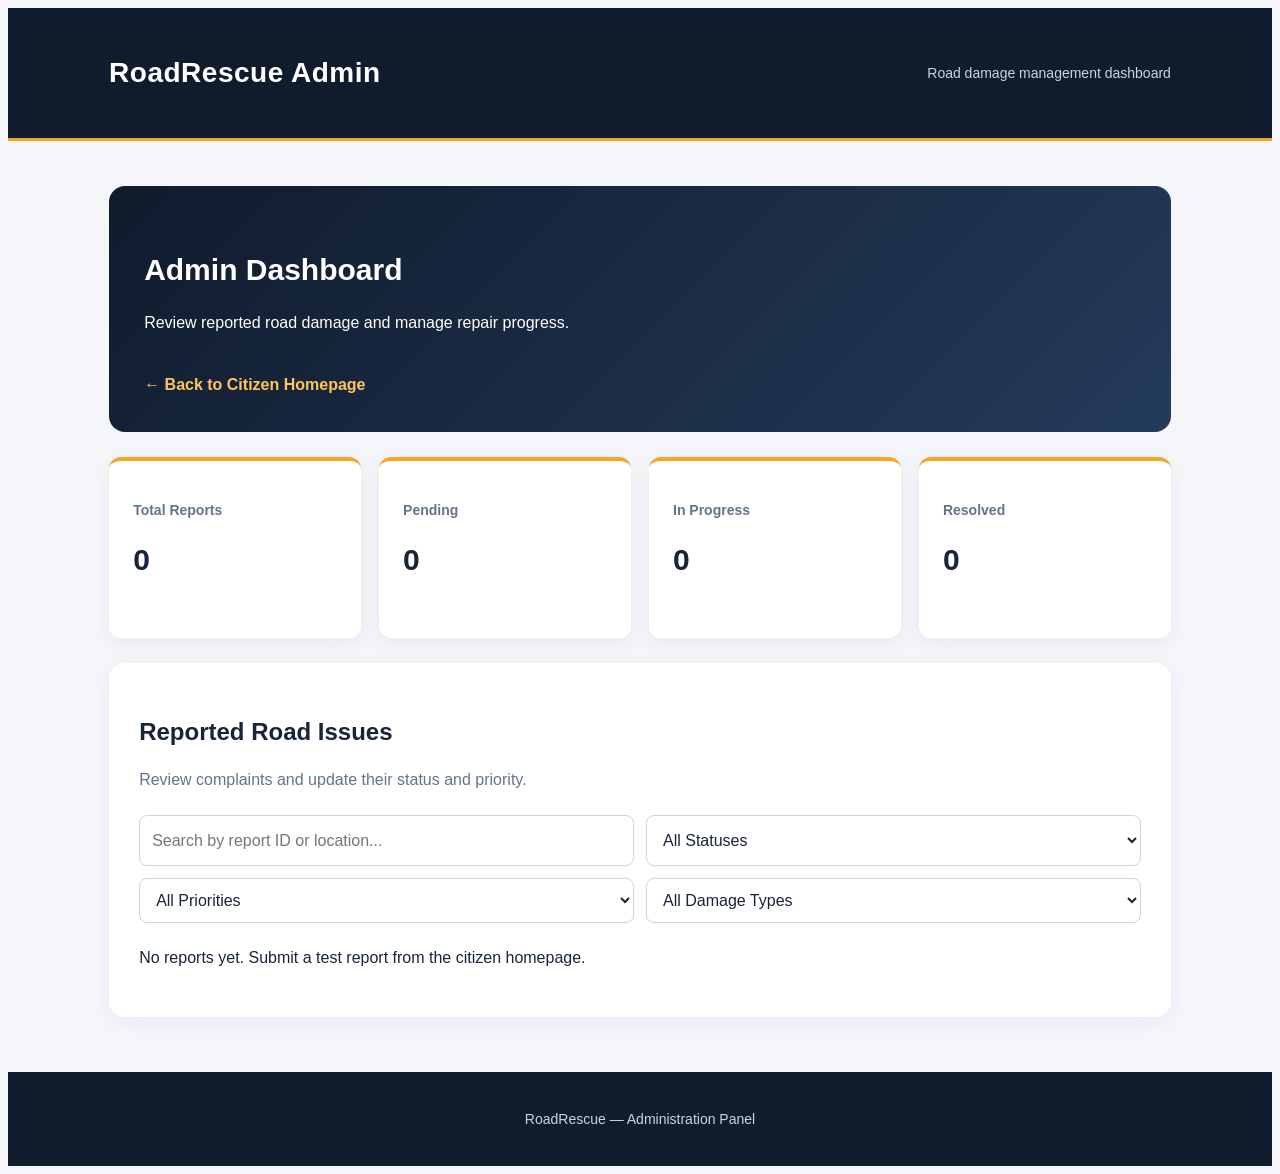
==== admin.html @ a2a2a47f "Add files via upload" ====
<!DOCTYPE html>
<html lang="en">
<head>
    <meta charset="UTF-8">
    <meta name="viewport" content="width=device-width, initial-scale=1.0">
    <title>RoadRescue | Admin Dashboard</title>
    <link rel="stylesheet" href="style.css">
</head>
<body>

    <header>
        <h1>RoadRescue Admin</h1>
        <p>Road damage management dashboard</p>
    </header>

    <main>
        <section class="admin-welcome">
            <h2>Admin Dashboard</h2>
            <p>Review reported road damage and manage repair progress.</p>
            <a href="index.html">← Back to Citizen Homepage</a>
        </section>

        <section class="admin-stats">
            <div class="stat-card">
                <h3>Total Reports</h3>
                <p id="totalReports">0</p>
            </div>

            <div class="stat-card">
                <h3>Pending</h3>
                <p id="pendingReports">0</p>
            </div>

            <div class="stat-card">
                <h3>In Progress</h3>
                <p id="progressReports">0</p>
            </div>

            <div class="stat-card">
                <h3>Resolved</h3>
                <p id="resolvedReports">0</p>
            </div>
        </section>

        <section class="admin-reports">
            <h2>Reported Road Issues</h2>
            <p>Review complaints and update their status and priority.</p>

            
<div class="admin-filters">
    <input
        type="search"
        id="searchReports"
        placeholder="Search by report ID or location..."
        aria-label="Search reports"
    >

    <select id="filterStatus" aria-label="Filter by status">
        <option value="All">All Statuses</option>
        <option value="Pending">Pending</option>
        <option value="In Progress">In Progress</option>
        <option value="Resolved">Resolved</option>
    </select>

    <select id="filterPriority" aria-label="Filter by priority">
        <option value="All">All Priorities</option>
        <option value="High">High Priority</option>
        <option value="Medium">Medium Priority</option>
        <option value="Low">Low Priority</option>
    </select>

    <select id="filterDamage" aria-label="Filter by damage type">
        <option value="All">All Damage Types</option>
        <option value="Pothole">Pothole</option>
        <option value="Road Crack">Road Crack</option>
        <option value="Broken Road">Broken Road</option>
        <option value="Waterlogging">Waterlogging</option>
        <option value="Other">Other</option>
    </select>
</div>

<div id="adminReportList">
    <p>No reports to display yet.</p>
</div>

            
        </section>
    </main>

    <footer>
        <p>RoadRescue — Administration Panel</p>
    </footer>

    <script src="admin.js"></script>
</body>
</html>
---- style.css ----
<link rel="stylesheet" href="style.css">

/* =====================================
   1. BASIC PAGE SETTINGS
===================================== */

* {
    margin: 0;
    padding: 0;
    box-sizing: border-box;
}

body {
    font-family: Arial, sans-serif;
    background-color: #f4f6fa;
    color: #17243a;
    line-height: 1.6;
}


/* =====================================
   2. WEBSITE HEADER
===================================== */

header {
    background-color: #101b2d;
    color: white;
    padding: 24px 8%;
    display: flex;
    justify-content: space-between;
    align-items: center;
    border-bottom: 3px solid #f5a623;
}

header h1 {
    font-size: 28px;
    letter-spacing: 0.5px;
}

header p {
    color: #cbd5e1;
    font-size: 14px;
}


/* =====================================
   3. MAIN CONTENT
===================================== */

main {
    width: 84%;
    max-width: 1100px;
    margin: 45px auto;
}


/* =====================================
   4. HERO SECTION
===================================== */

.hero {
    background: linear-gradient(135deg, #101b2d, #243b5a);
    color: white;
    padding: 65px 40px;
    border-radius: 18px;
    text-align: center;
    box-shadow: 0 12px 30px rgba(16, 27, 45, 0.12);
}

.hero h2 {
    font-size: 38px;
    line-height: 1.25;
    margin-bottom: 18px;
}

.hero p {
    max-width: 600px;
    margin: 0 auto 28px;
    color: #dbe4f0;
    font-size: 17px;
}


/* =====================================
   5. REPORT BUTTON
===================================== */

button {
    background-color: #f5a623;
    color: #101b2d;
    border: none;
    padding: 15px 28px;
    border-radius: 8px;
    font-size: 16px;
    font-weight: bold;
    cursor: pointer;
    transition: background-color 0.3s, transform 0.3s;
}

button:hover {
    background-color: #ffc45c;
    transform: translateY(-2px);
}


/* =====================================
   6. HOW IT WORKS SECTION
===================================== */

.about {
    background-color: white;
    margin-top: 30px;
    padding: 35px;
    border-radius: 16px;
    box-shadow: 0 5px 20px rgba(16, 27, 45, 0.06);
}

.about h2 {
    font-size: 26px;
    margin-bottom: 20px;
    color: #101b2d;
}

.about p {
    background-color: #f4f6fa;
    padding: 14px 18px;
    margin-top: 12px;
    border-left: 4px solid #f5a623;
    border-radius: 5px;
}


/* =====================================
   7. FOOTER
===================================== */

footer {
    background-color: #101b2d;
    color: #cbd5e1;
    text-align: center;
    padding: 22px;
    margin-top: 55px;
    font-size: 14px;
}


/* =====================================
   8. MOBILE RESPONSIVENESS
===================================== */

@media (max-width: 600px) {

    header {
        padding: 20px 6%;
        flex-direction: column;
        align-items: flex-start;
        gap: 5px;
    }

    header h1 {
        font-size: 25px;
    }

    main {
        width: 90%;
        margin: 25px auto;
    }

    .hero {
        padding: 42px 20px;
    }

    .hero h2 {
        font-size: 29px;
    }

    .hero p {
        font-size: 15px;
    }

    .about {
        padding: 24px 18px;
    }

    .about h2 {
        font-size: 23px;
    }

    button {
        width: 100%;
    }

    footer {
        margin-top: 30px;
    }
}

/* ROAD DAMAGE REPORT FORM */

.report-section {
    background: white;
    margin-top: 30px;
    padding: 35px;
    border-radius: 16px;
    box-shadow: 0 5px 20px rgba(16, 27, 45, 0.06);
}

.report-section h2 {
    margin-bottom: 8px;
}

.report-section > p {
    margin-bottom: 24px;
    color: #64748b;
}

#damageForm {
    display: flex;
    flex-direction: column;
    gap: 10px;
}

#damageForm label {
    font-weight: bold;
    margin-top: 8px;
}

#damageForm input,
#damageForm select,
#damageForm textarea {
    width: 100%;
    padding: 12px;
    border: 1px solid #cbd5e1;
    border-radius: 7px;
    font: inherit;
    background: white;
}

#damageForm input:focus,
#damageForm select:focus,
#damageForm textarea:focus {
    outline: 2px solid #f5a623;
    border-color: transparent;
}

#formMessage {
    margin-top: 10px;
    color: #166534;
    font-weight: bold;
}

/* TRACK REPORT SECTION */

.track-section {
    background: white;
    margin-top: 30px;
    padding: 35px;
    border-radius: 16px;
    box-shadow: 0 5px 20px rgba(16, 27, 45, 0.06);
}

.track-section h2 {
    margin-bottom: 8px;
}

.track-section > p {
    color: #64748b;
    margin-bottom: 22px;
}

#trackForm {
    display: flex;
    flex-direction: column;
    gap: 12px;
}

#trackForm label {
    font-weight: bold;
}

#trackForm input {
    width: 100%;
    padding: 12px;
    border: 1px solid #cbd5e1;
    border-radius: 7px;
    font: inherit;
}

#trackForm input:focus {
    outline: 2px solid #f5a623;
    border-color: transparent;
}

#trackResult {
    margin-top: 22px;
}

.report-card {
    background: #f4f6fa;
    border-left: 4px solid #f5a623;
    border-radius: 8px;
    padding: 20px;
    margin-top: 15px;
    overflow-wrap: anywhere;
}

.report-card p {
    margin-top: 8px;
}

.status-badge {
    display: inline-block;
    background: #fef3c7;
    color: #92400e;
    padding: 4px 10px;
    border-radius: 20px;
    font-size: 13px;
    font-weight: bold;
}

/* ADMIN DASHBOARD */

.admin-welcome {
    background: linear-gradient(135deg, #101b2d, #243b5a);
    color: white;
    padding: 35px;
    border-radius: 16px;
}

.admin-welcome h2 {
    font-size: 30px;
    margin-bottom: 8px;
}

.admin-welcome a {
    display: inline-block;
    margin-top: 20px;
    color: #ffc45c;
    text-decoration: none;
    font-weight: bold;
}

.admin-welcome a:hover {
    text-decoration: underline;
}

.admin-stats {
    display: grid;
    grid-template-columns: repeat(4, minmax(0, 1fr));
    gap: 18px;
    margin-top: 25px;
}

.stat-card {
    background: white;
    padding: 24px;
    border-radius: 12px;
    border-top: 4px solid #f5a623;
    box-shadow: 0 5px 20px rgba(16, 27, 45, 0.06);
}

.stat-card h3 {
    font-size: 14px;
    color: #64748b;
}

.stat-card p {
    font-size: 30px;
    font-weight: bold;
    margin-top: 8px;
}

.admin-reports {
    background: white;
    padding: 30px;
    margin-top: 25px;
    border-radius: 16px;
    box-shadow: 0 5px 20px rgba(16, 27, 45, 0.06);
}

.admin-reports h2 {
    margin-bottom: 8px;
}

.admin-reports > p {
    color: #64748b;
    margin-bottom: 20px;
}

.admin-report-card {
    border: 1px solid #e2e8f0;
    border-left: 4px solid #f5a623;
    border-radius: 10px;
    padding: 20px;
    margin-top: 15px;
    overflow-wrap: anywhere;
}

.admin-report-card p {
    margin-top: 8px;
}

.admin-report-card label {
    display: block;
    font-weight: bold;
    margin-top: 15px;
}

.admin-report-card select {
    width: 100%;
    max-width: 320px;
    padding: 10px;
    margin-top: 6px;
    border: 1px solid #cbd5e1;
    border-radius: 7px;
    font: inherit;
    background: white;
}

.admin-report-card button {
    margin-top: 15px;
}

@media (max-width: 700px) {
    .admin-stats {
        grid-template-columns: repeat(2, minmax(0, 1fr));
    }

    .admin-reports {
        padding: 20px;
    }
}

@media (max-width: 400px) {
    .admin-stats {
        grid-template-columns: 1fr;
    }
}

/* ADMIN SEARCH AND FILTERS */

.admin-filters {
    display: grid;
    grid-template-columns: repeat(2, minmax(0, 1fr));
    gap: 12px;
    margin: 22px 0;
}

.admin-filters input,
.admin-filters select {
    width: 100%;
    min-width: 0;
    padding: 12px;
    border: 1px solid #cbd5e1;
    border-radius: 8px;
    background: white;
    font: inherit;
    color: #17243a;
}

.admin-filters input:focus,
.admin-filters select:focus {
    outline: 2px solid #f5a623;
    border-color: transparent;
}

@media (max-width: 500px) {
    .admin-filters {
        grid-template-columns: 1fr;
    }
}

/* UPLOADED ROAD DAMAGE PHOTOS */

.report-photo,
.admin-report-photo {
    display: block;
    width: 100%;
    max-width: 420px;
    max-height: 300px;
    object-fit: contain;
    object-position: left center;
    margin-top: 14px;
    border: 1px solid #e2e8f0;
    border-radius: 10px;
    background: #f4f6fa;
}

#damageForm button:disabled {
    opacity: 0.65;
    cursor: wait;
}
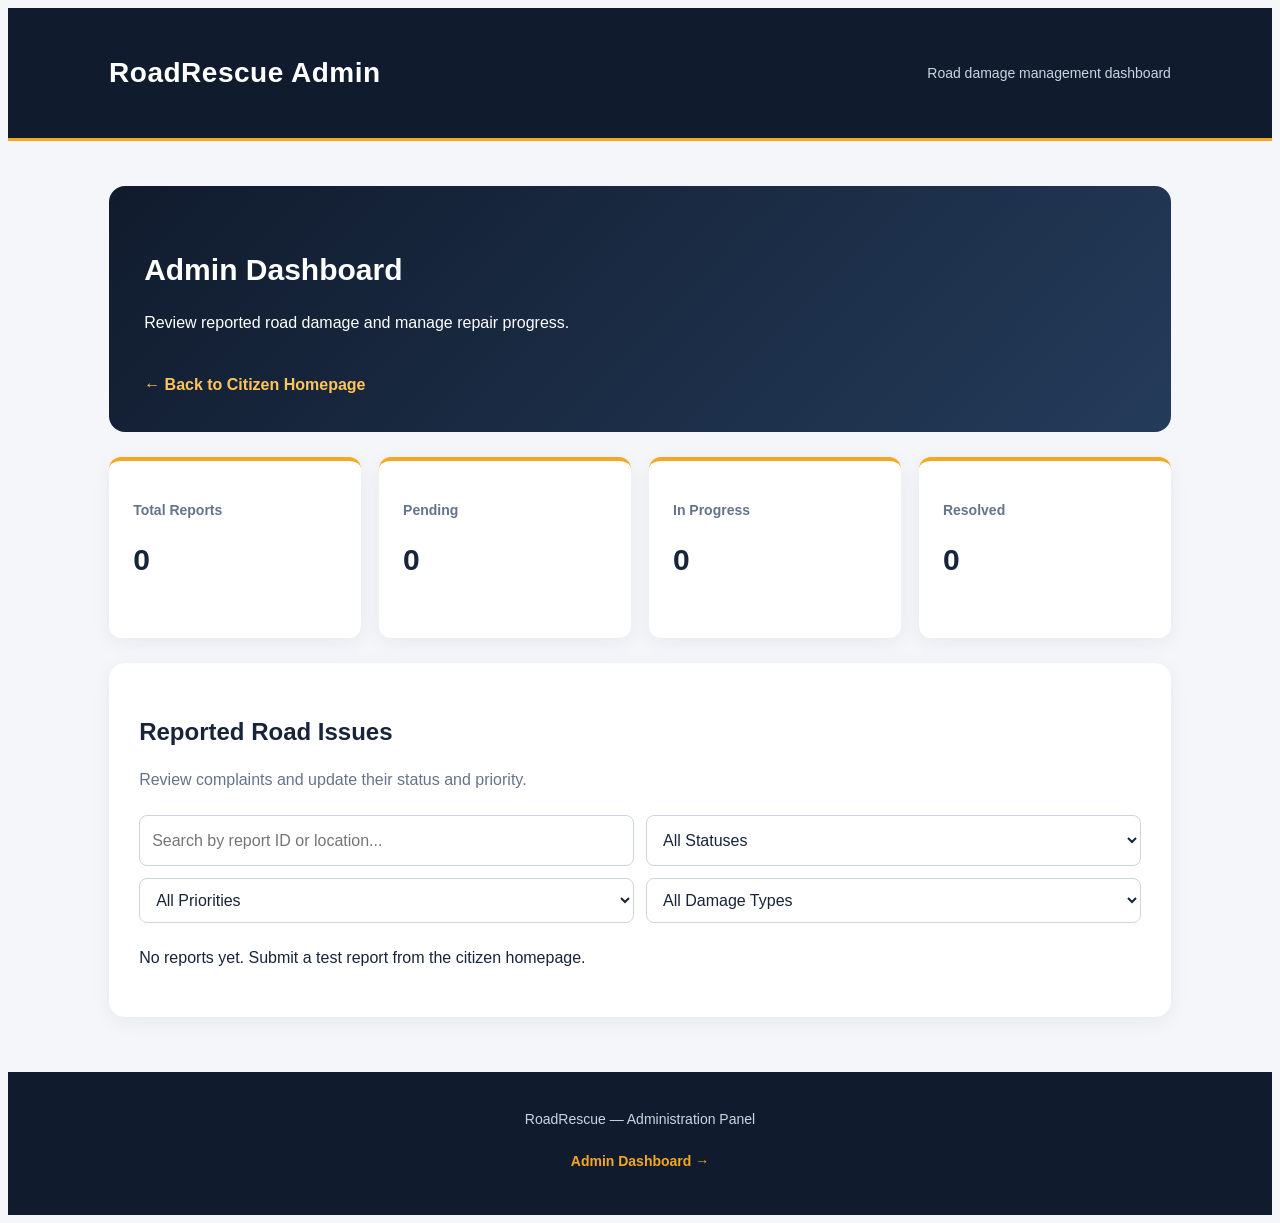
==== commit 79e5acb2: "Add files via upload" ====
--- a/admin.html
+++ b/admin.html
@@ -90,6 +90,11 @@
 
     <footer>
         <p>RoadRescue — Administration Panel</p>
+        
+<div class="admin-link">
+    <a href="admin.html">Admin Dashboard →</a>
+</div>
+
     </footer>
 
     <script src="admin.js"></script>
--- a/style.css
+++ b/style.css
@@ -491,3 +491,20 @@
     cursor: wait;
 }
 
+.admin-link {
+    text-align: center;
+    margin: 20px 0;
+}
+
+.admin-link a {
+    color: #f5a623;
+    text-decoration: none;
+    font-weight: 600;
+    transition: color 0.2s ease;
+}
+
+.admin-link a:hover {
+    color: #ffffff;
+    text-decoration: underline;
+}
+
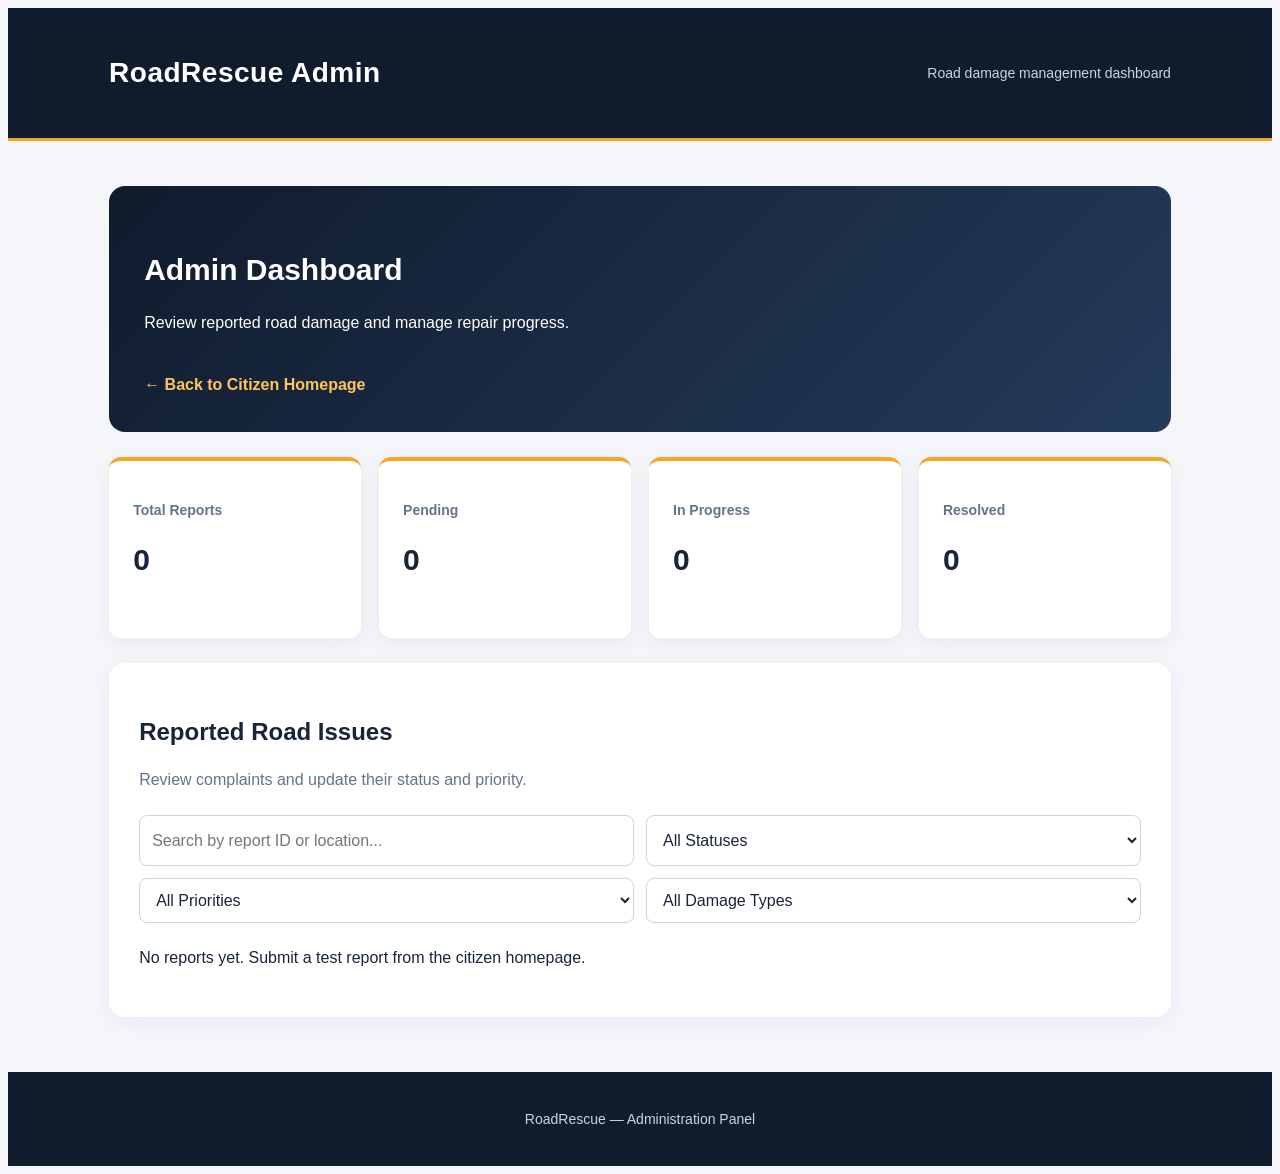
==== commit c3fb3025: "Update admin.html" ====
--- a/admin.html
+++ b/admin.html
@@ -91,10 +91,6 @@
     <footer>
         <p>RoadRescue — Administration Panel</p>
         
-<div class="admin-link">
-    <a href="admin.html">Admin Dashboard →</a>
-</div>
-
     </footer>
 
     <script src="admin.js"></script>
